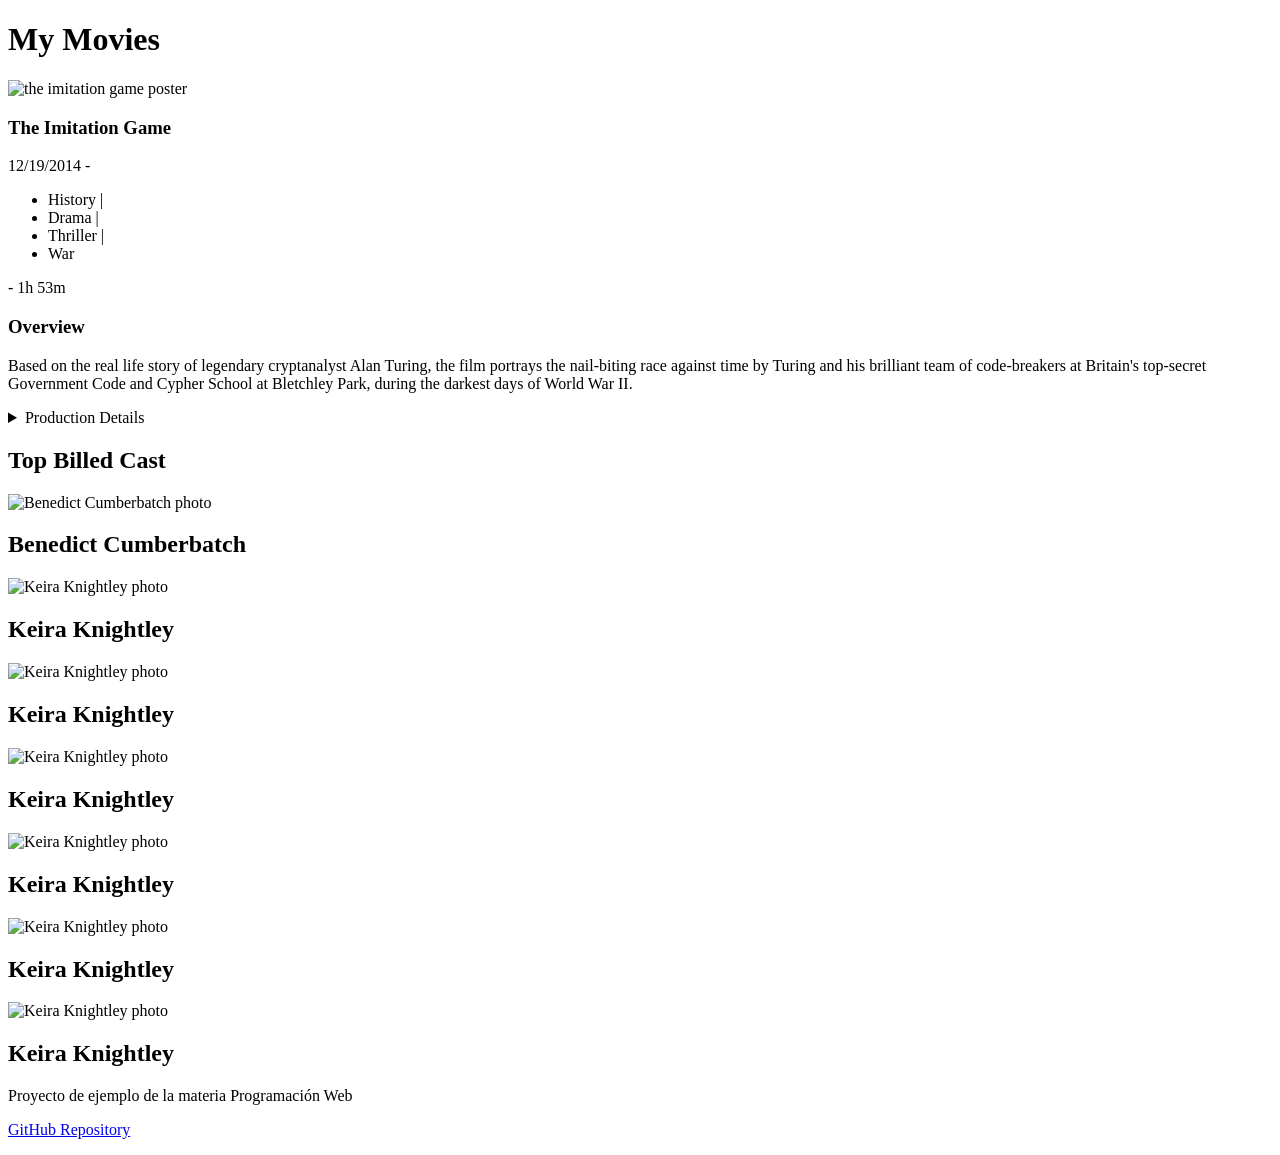
==== index.html @ 108c21a4 "Add files via upload" ====
<!DOCTYPE html>
<html lang="en">
    <head>
        <title>Página de Ejemplo</title>
        <meta charset="UTF-8">
        <meta name="viewport" content="width=device-width, initial-scale=1">
        <link href="css/tailwind-style.css" rel="stylesheet">
    </head>
    <body class="font-sans max-w-4xl mx-auto">
    <header class="h-12 w-full text-center mx-auto mt-5 border-b-2 border-sky-500">
        <h1 class="font-medium text-3xl">My Movies</h1>
    </header>
    
    <article>
      <section class= "fondo-imagen">
        <div class= "contenido">
        <div class="flex">
            <img class="poster" src="https://www.themoviedb.org/t/p/w600_and_h900_face/zSqJ1qFq8NXFfi7JeIYMlzyR0dx.jpg" alt="the imitation game poster">
            <header>
             
            <h1 class="movie-title"> The Imitation Game</h1>
            <div class="movie-info">
                <p>  12/19/2014 -</p> 
                <ul class="movie-genre"> 
                    <li> History | </li>
                    <li> Drama | </li>
                    <li> Thriller | </li>
                    <li> War </li>
                </ul>
                <p>- 1h 53m</p>  
            </div>         
            
            <h1>Overview</h1>
            <p>Based on the real life story of legendary cryptanalyst Alan
            Turing, the film portrays the nail-biting race against time by
            Turing and his brilliant team of code-breakers at Britain's
            top-secret Government Code and Cypher School at Bletchley Park,
            during the darkest days of World War II.</p>

            <details>
                <summary>Production Details</summary>
                <p> Budget: $14,000,000.00 </p>
                <p> Revenue: $233,555,708.00</p>
            </details>
            </header>
        </div>
       </div>
      </section>

        <h1>Top Billed Cast</h1>
        <div class="cast"> 
            <div class="cast-item"> 
                <img src="https://media.themoviedb.org/t/p/w300_and_h450_face/wz3MRiMmoz6b5X3oSzMRC9nLxY1.jpg" alt="Benedict Cumberbatch photo">
                <h1> Benedict Cumberbatch</h1>
            </div>
            <div class="cast-item"> 
                <img src="https://media.themoviedb.org/t/p/w300_and_h450_face/bRC1B2VwV0wK3ElciFAK6QZf2wD.jpg" alt="Keira Knightley photo">
                <h1> Keira Knightley</h1>
             
        </div>
           <div class="cast-item"> 
                <img src="https://media.themoviedb.org/t/p/w300_and_h450_face/bRC1B2VwV0wK3ElciFAK6QZf2wD.jpg" alt="Keira Knightley photo">
                <h1> Keira Knightley</h1>
             
        </div> <div class="cast-item"> 
                <img src="https://media.themoviedb.org/t/p/w300_and_h450_face/bRC1B2VwV0wK3ElciFAK6QZf2wD.jpg" alt="Keira Knightley photo">
                <h1> Keira Knightley</h1>
             
        </div> <div class="cast-item"> 
                <img src="https://media.themoviedb.org/t/p/w300_and_h450_face/bRC1B2VwV0wK3ElciFAK6QZf2wD.jpg" alt="Keira Knightley photo">
                <h1> Keira Knightley</h1>
             
        </div> <div class="cast-item"> 
                <img src="https://media.themoviedb.org/t/p/w300_and_h450_face/bRC1B2VwV0wK3ElciFAK6QZf2wD.jpg" alt="Keira Knightley photo">
                <h1> Keira Knightley</h1>
             
        </div> <div class="cast-item"> 
                <img src="https://media.themoviedb.org/t/p/w300_and_h450_face/bRC1B2VwV0wK3ElciFAK6QZf2wD.jpg" alt="Keira Knightley photo">
                <h1> Keira Knightley</h1>
             
        </div>
    </article>

    <footer>
        <p> Proyecto de ejemplo de la materia Programación Web</p>
        <p><a href="github.com\miusuario\elrepo"> GitHub Repository</a></p>
    </footer>

    </body>
</html>
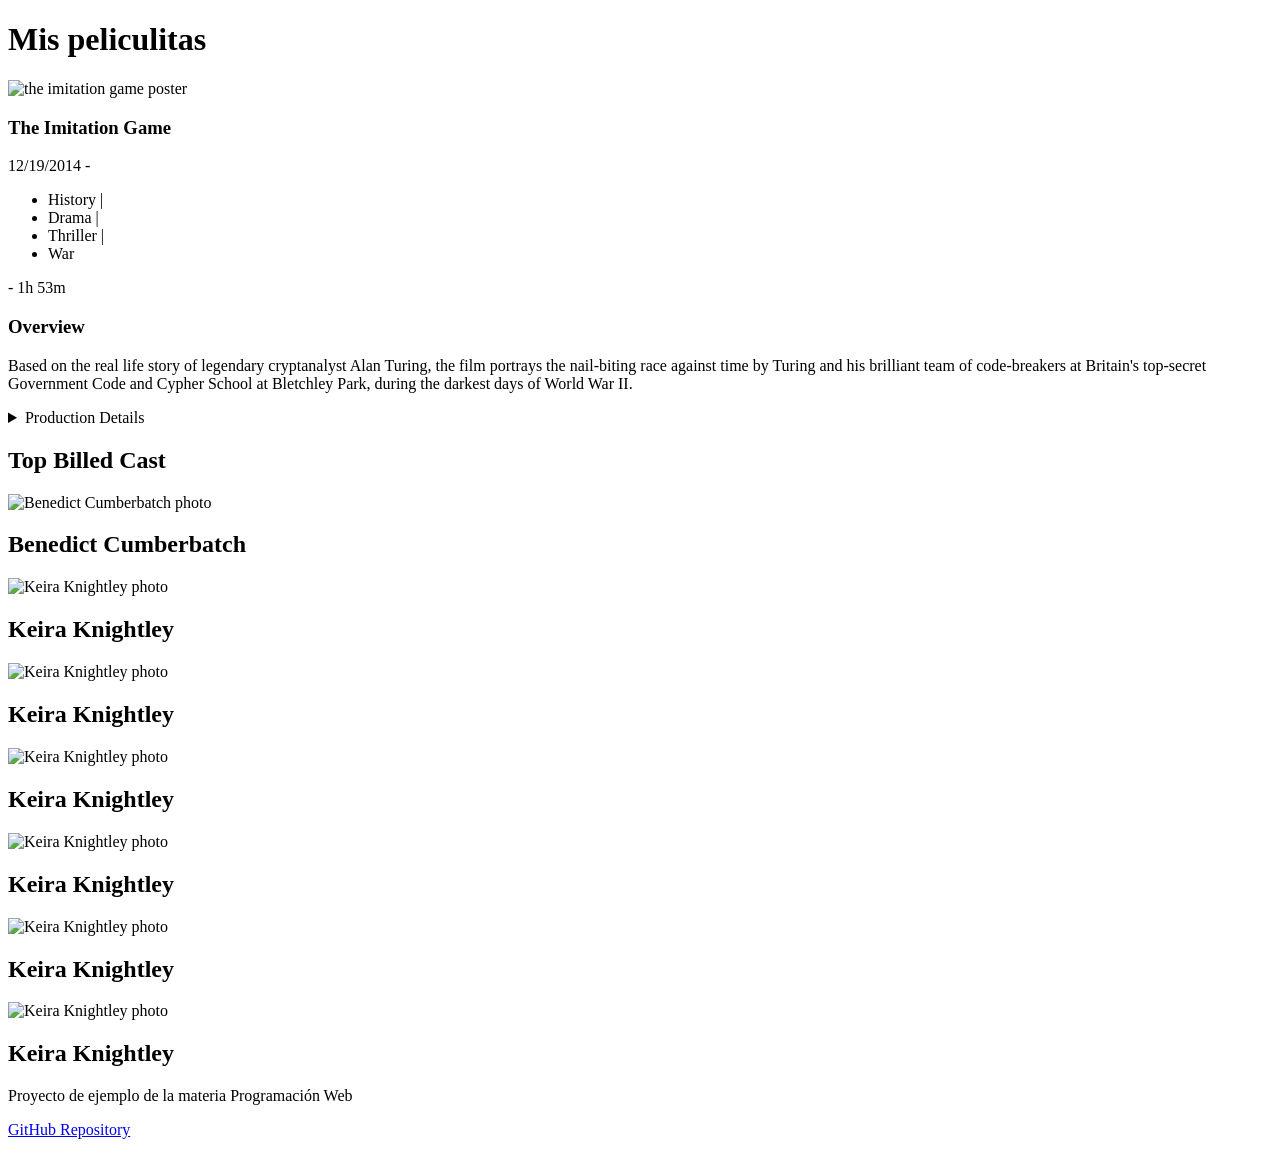
==== commit 4215f6ea: "Cambio de titulo" ====
--- a/index.html
+++ b/index.html
@@ -8,7 +8,7 @@
     </head>
     <body class="font-sans max-w-4xl mx-auto">
     <header class="h-12 w-full text-center mx-auto mt-5 border-b-2 border-sky-500">
-        <h1 class="font-medium text-3xl">My Movies</h1>
+        <h1 class="font-medium text-3xl">Mis peliculitas</h1>
     </header>
     
     <article>
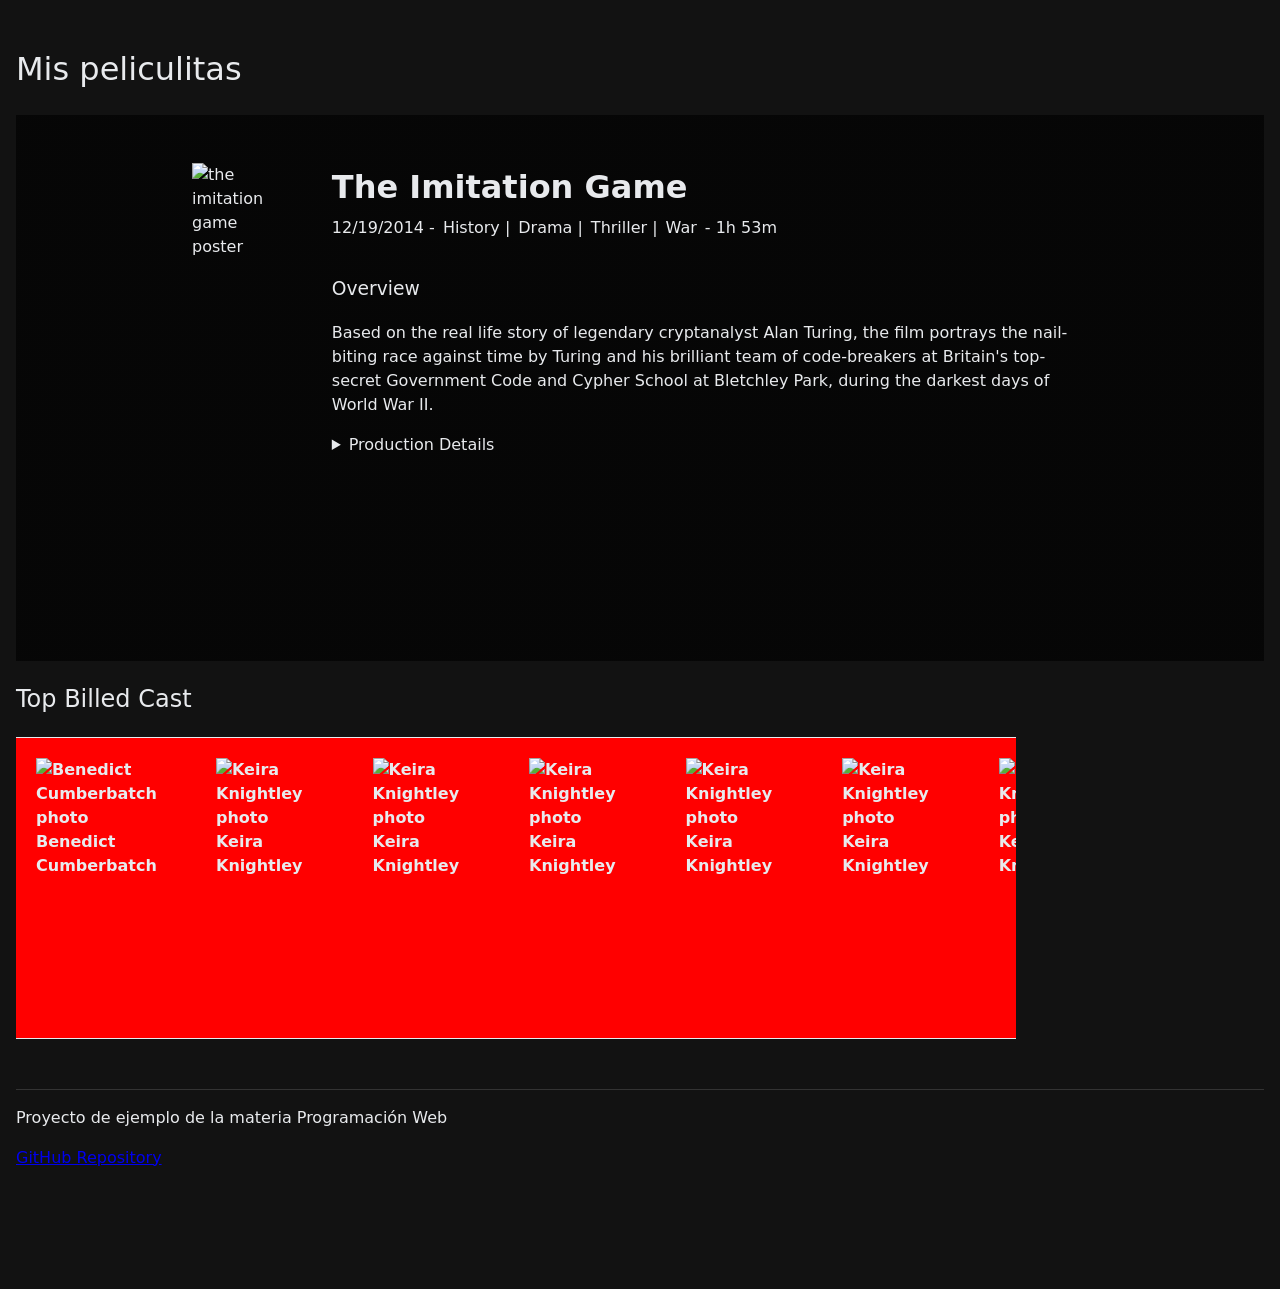
==== commit 4b56e7c4: "Update index.html carga de css" ====
--- a/index.html
+++ b/index.html
@@ -3,6 +3,7 @@
     <head>
         <title>Página de Ejemplo</title>
         <meta charset="UTF-8">
+        <link rel="stylesheet" href="style.css">
         <meta name="viewport" content="width=device-width, initial-scale=1">
         <link href="css/tailwind-style.css" rel="stylesheet">
     </head>
--- a/style.css
+++ b/style.css
@@ -0,0 +1,216 @@
+{
+    box-sizing: border-box; /* el width y height total incluye al padding y el border */
+}
+
+h1,
+h2 
+{
+    /* font-weight: bold; */
+     font-weight: 400; 
+    /* font-weight: 900; */
+}
+
+
+body {
+    background-color: #121212;
+    padding: 1rem 0.5rem;
+    font-size: 1rem;
+    line-height: 1.5;
+    min-height: 100vh;
+    color: #E8EAED;
+    font-family:  ui-sans-serif, system-ui, -apple-system,
+     BlinkMacSystemFont, "Segoe UI", Roboto, "Helvetica Neue", 
+     Arial, "Noto Sans", sans-serif, "Apple Color Emoji", 
+     "Segoe UI Emoji", "Segoe UI Symbol", "Noto Color Emoji";
+}
+
+.page-header {
+    text-align: center;
+    border-bottom: 1px solid #333;
+    margin-bottom: 2rem;
+}
+.page-header > h1 {
+    margin-bottom: 0;
+    margin-top: 0;
+}
+.movie-title {
+    font-size: 2rem;
+    font-weight: bolder; 
+    margin-bottom: 0;
+    margin-top: 0;
+}
+
+.movie-info {
+    display: flex;
+}
+
+.movie-info  p  {
+    margin-top: 5px;
+}
+.movie-genre {
+    margin-top: 5px;
+    display: flex; /* Se recorren los elementos como si fueran texto */ 
+    padding-left: 0.5rem;
+}
+
+.movie-genre  li {
+    list-style-type: none; /* Sin bullets */
+    margin-right: 0.5rem; 
+}
+
+.top-movie 
+{
+    display: flex; /* Se recorren los elementos como si fueran texto */ 
+}
+
+.poster
+{
+    width: 200px;
+    height: 300px;
+    margin-right: 40px;
+}
+
+
+
+.cast-item 
+{
+    margin: 5px;
+    width: 100px ;
+    height: 150px;
+    font-weight: bold;
+}
+
+
+.cast-item > h1
+{
+    margin-top: 0;
+    font-size: medium;
+    font-weight: bold;
+}
+
+footer
+{
+    border-top: 1px solid #333;
+    height: 175px;
+}{
+    box-sizing: border-box; /* el width y height total incluye al padding y el border */
+}
+
+h1,
+h2 
+{
+    /* font-weight: bold; */
+     font-weight: 400; 
+    /* font-weight: 900; */
+}
+
+
+.page-header {
+    text-align: center;
+    border-bottom: 1px solid #333;
+    margin-bottom: 2rem;
+}
+.page-header > h1 {
+    margin-bottom: 0;
+    margin-top: 0;
+}
+.movie-title {
+    font-size: 2rem;
+    font-weight: bolder; 
+    margin-bottom: 0;
+    margin-top: 0;
+}
+
+.movie-info {
+    display: flex;
+}
+
+.movie-info  p  {
+    margin-top: 5px;
+}
+.movie-genre {
+    margin-top: 5px;
+    display: flex; /* Se recorren los elementos como si fueran texto */ 
+    padding-left: 0.5rem;
+}
+
+.movie-genre  li {
+    list-style-type: none; /* Sin bullets */
+    margin-right: 0.5rem; 
+}
+
+.top-movie 
+{
+    display: flex; /* Se recorren los elementos como si fueran texto */ 
+}
+
+.poster
+{
+    width: 300px;
+    height: 450px;
+    margin-right: 40px;
+}
+
+
+.cast 
+{
+  background-color: red;
+  
+  display: flex; /* Se recorren los elementos como si fueran texto */ 
+  overflow-x: auto;
+  overflow-y: hidden;
+  width: 1000px;
+  height: 300px;
+  margin-bottom: 50px;
+  border-top: 1px solid;
+  border-bottom: 1px solid;
+}
+
+.cast-item 
+{
+    margin: 20px;
+    width: 140px ;
+    height: 275px;
+    font-weight: bold;
+}
+
+
+.cast-item > h1
+{
+    margin-top: 0;
+    font-size: medium;
+    font-weight: bold;
+}
+.cast-item img {
+    width: 150px ;
+    height: 200px;
+    margin-right: 30px;
+}
+
+footer
+{
+    border-top: 1px solid #333;
+
+
+    height: 175px;
+}
+
+
+.fondo-imagen{
+  background-image:  linear-gradient(rgba(0,0,0,0.65), rgba(0,0,0,0.65)), url("https://media.themoviedb.org/t/p/w1920_and_h800_multi_faces/gLQoJ9P79g501oEEtrN8zMlCPpx.jpg");
+  background-size: cover;
+  background-position: center;
+  background-repeat: no-repeat;
+  width: 100%;
+  padding: 3rem 0;
+  
+}
+
+.flex {
+  display: flex;
+}
+.contenido {
+  max-width: 56rem;
+  margin: 0 auto;
+  padding: 0 1rem;
+}
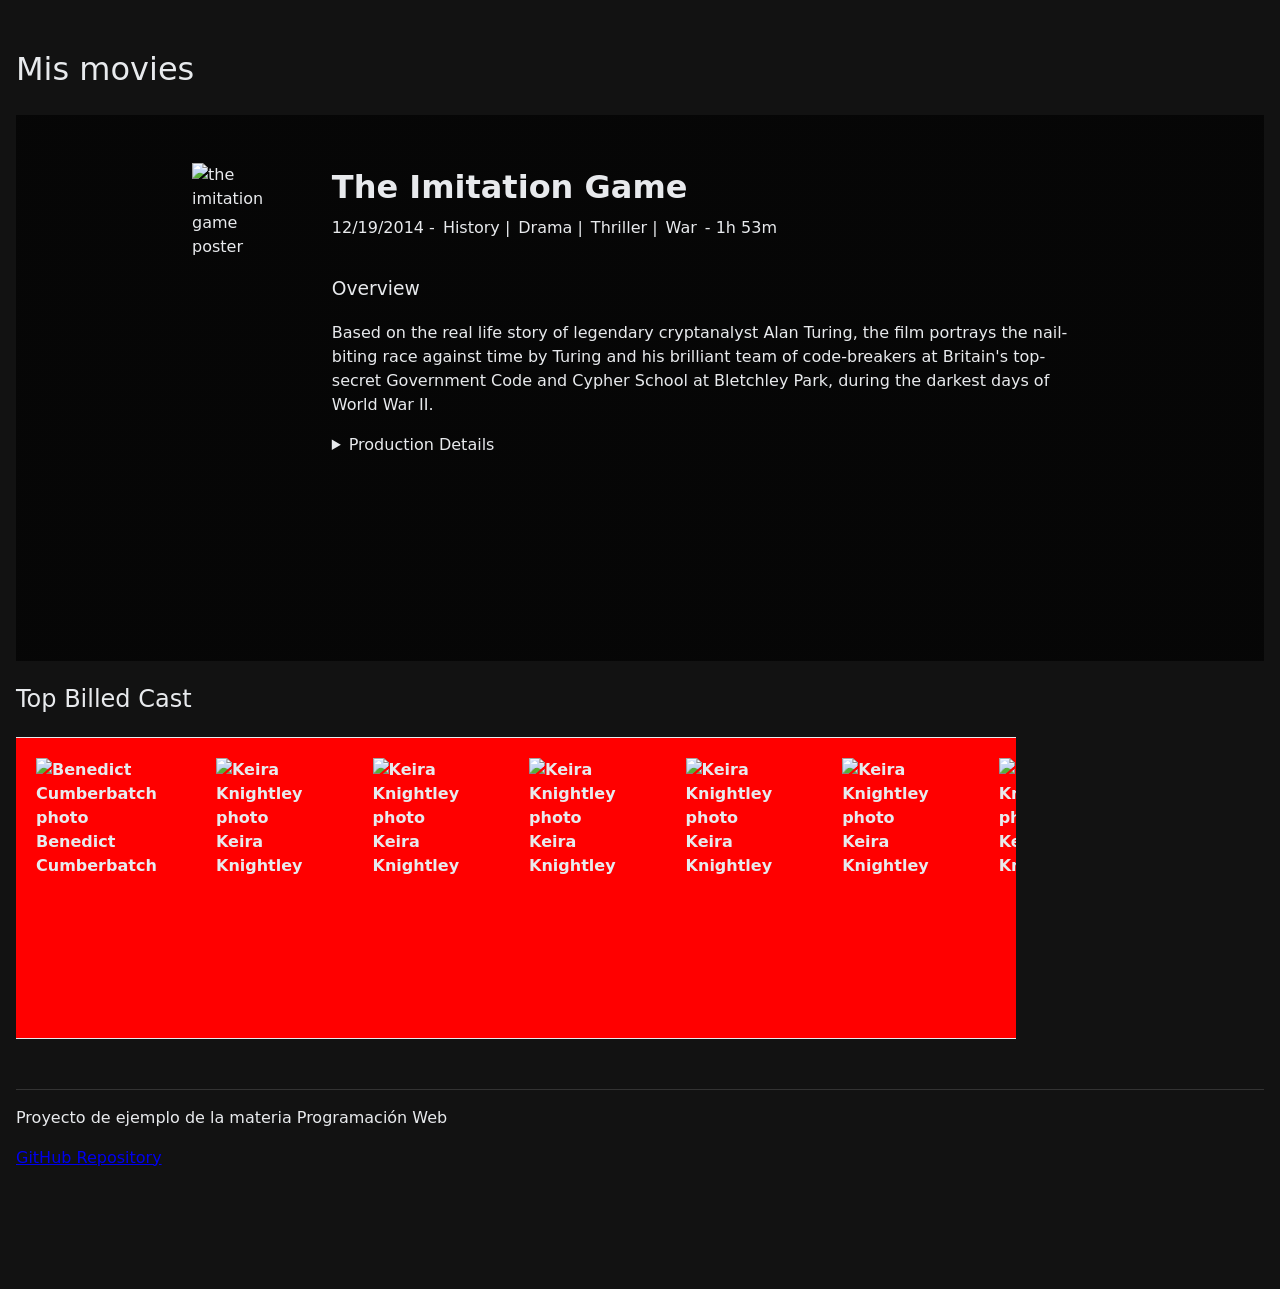
==== commit 327c7e8e: "CSS y Cambio de nombre" ====
--- a/index.html
+++ b/index.html
@@ -3,13 +3,13 @@
     <head>
         <title>Página de Ejemplo</title>
         <meta charset="UTF-8">
-        <link rel="stylesheet" href="style.css">
+	 <link rel="stylesheet" href="style.css">
         <meta name="viewport" content="width=device-width, initial-scale=1">
         <link href="css/tailwind-style.css" rel="stylesheet">
     </head>
     <body class="font-sans max-w-4xl mx-auto">
     <header class="h-12 w-full text-center mx-auto mt-5 border-b-2 border-sky-500">
-        <h1 class="font-medium text-3xl">Mis peliculitas</h1>
+        <h1 class="font-medium text-3xl">Mis movies</h1>
     </header>
     
     <article>
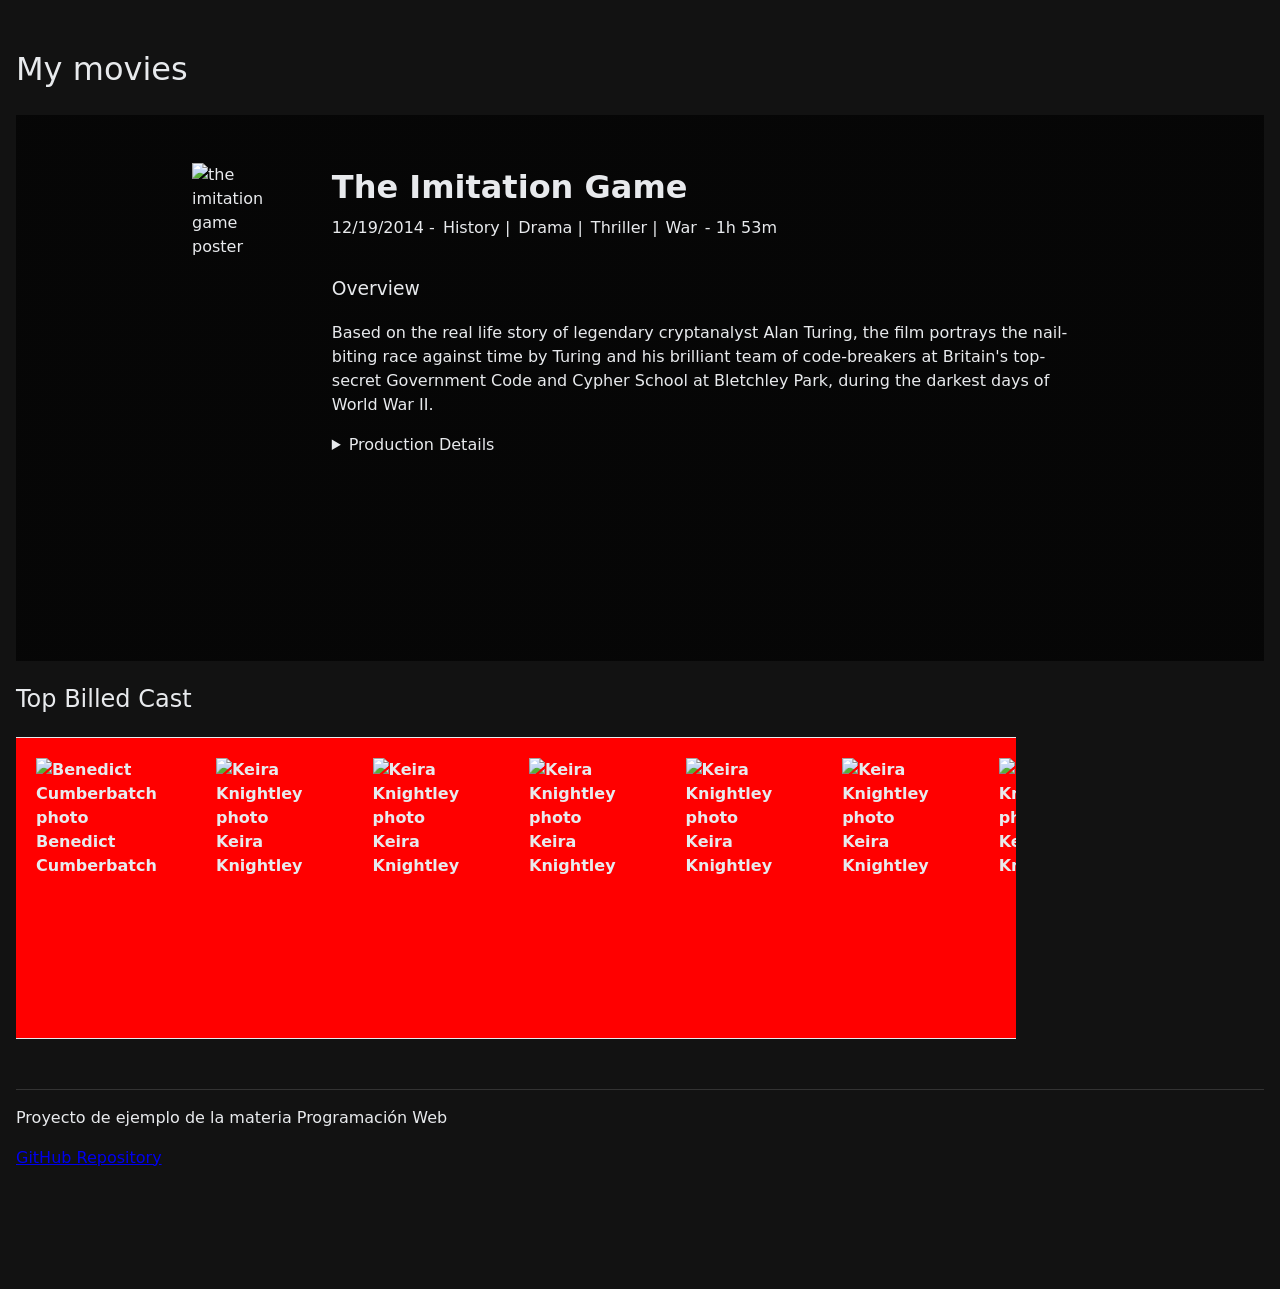
==== commit 666e06f6: "cambios" ====
--- a/index.html
+++ b/index.html
@@ -9,7 +9,7 @@
     </head>
     <body class="font-sans max-w-4xl mx-auto">
     <header class="h-12 w-full text-center mx-auto mt-5 border-b-2 border-sky-500">
-        <h1 class="font-medium text-3xl">Mis movies</h1>
+        <h1 class="font-medium text-3xl">My  movies</h1>
     </header>
     
     <article>
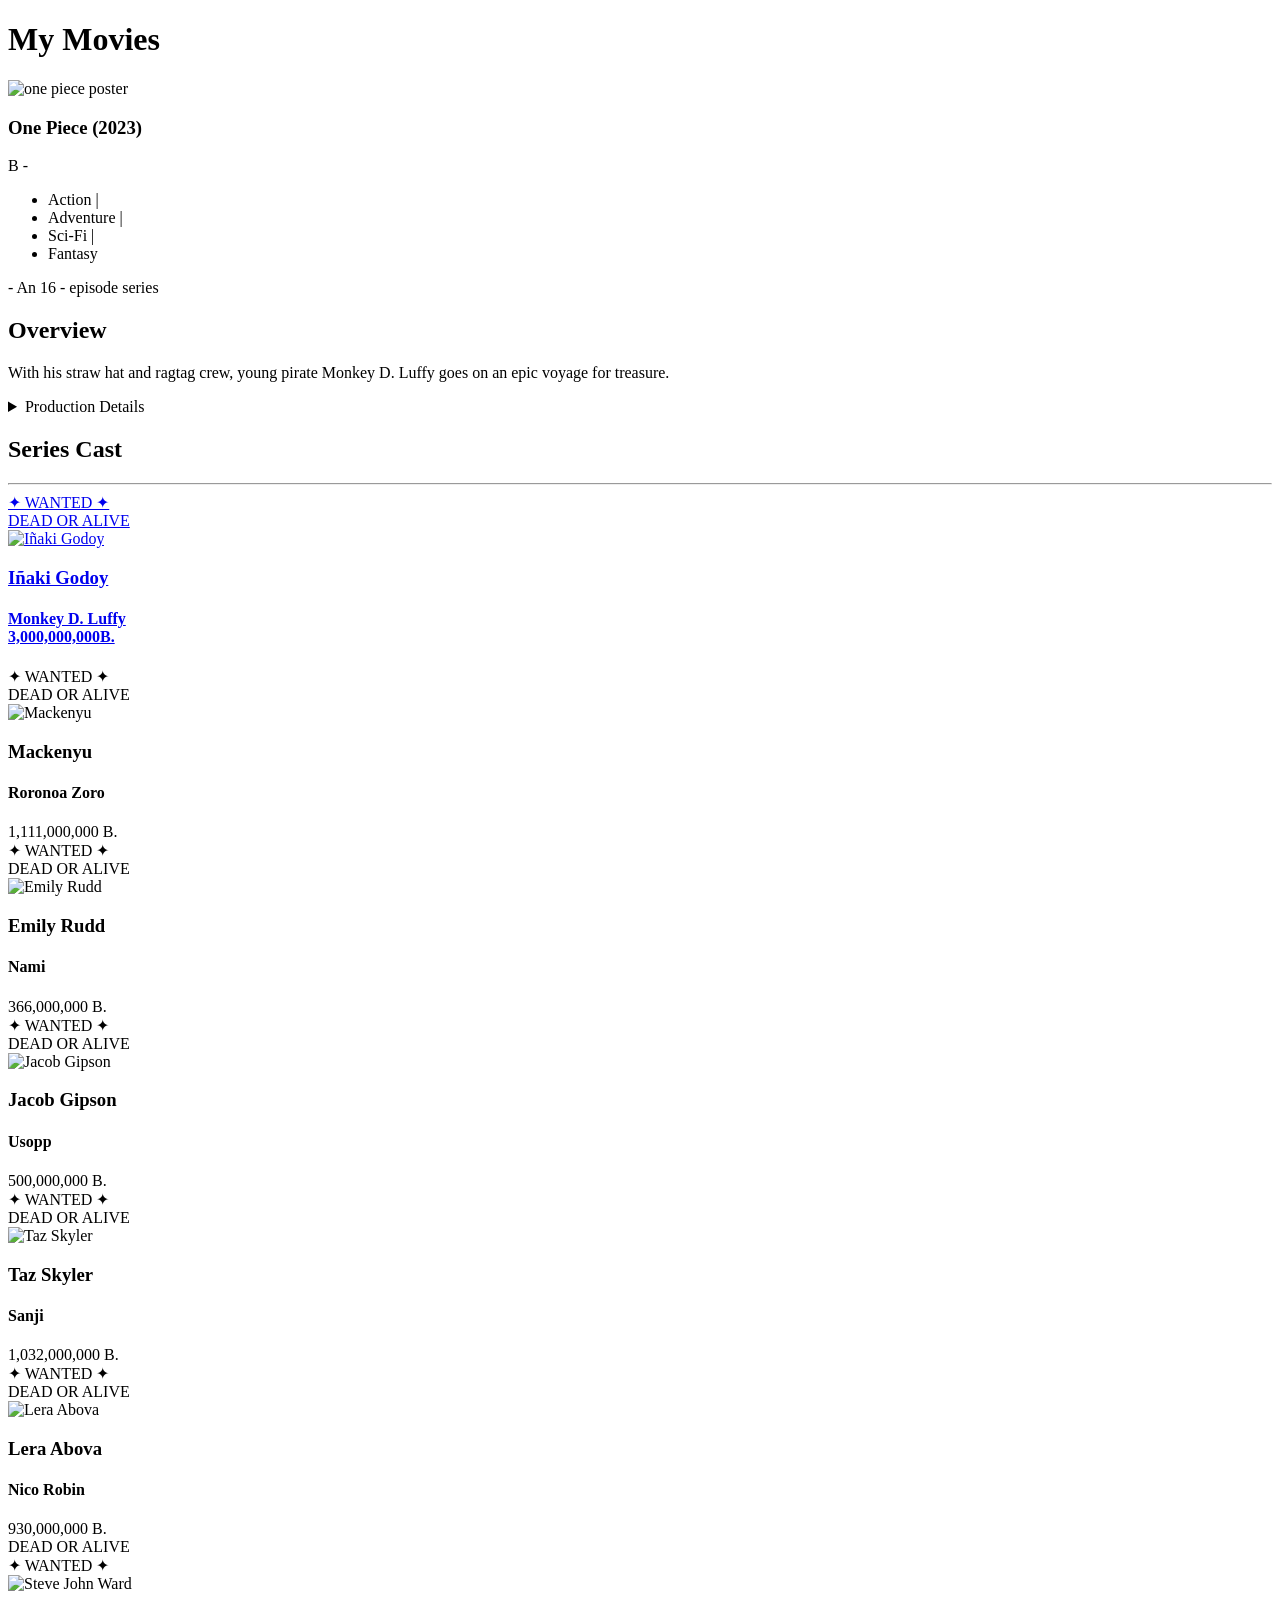
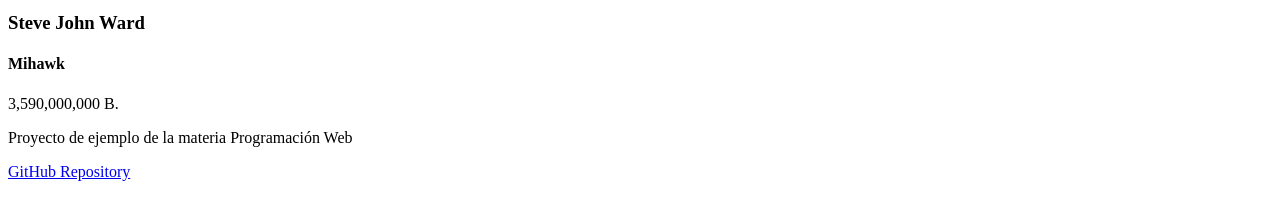
==== commit bfd6ce4a: "html de peliculas Update index.html" ====
--- a/index.html
+++ b/index.html
@@ -3,88 +3,139 @@
     <head>
         <title>Página de Ejemplo</title>
         <meta charset="UTF-8">
-	 <link rel="stylesheet" href="style.css">
         <meta name="viewport" content="width=device-width, initial-scale=1">
-        <link href="css/tailwind-style.css" rel="stylesheet">
+       <link href="https://fonts.googleapis.com/css2?family=Rye&family=Crimson+Text:ital,wght@0,400;0,600;1,400&display=swap" rel="stylesheet">
     </head>
-    <body class="font-sans max-w-4xl mx-auto">
-    <header class="h-12 w-full text-center mx-auto mt-5 border-b-2 border-sky-500">
-        <h1 class="font-medium text-3xl">My  movies</h1>
+    <body>
+    <header class="page-header">
+        <h1>My Movies</h1>
     </header>
     
     <article>
       <section class= "fondo-imagen">
         <div class= "contenido">
         <div class="flex">
-            <img class="poster" src="https://www.themoviedb.org/t/p/w600_and_h900_face/zSqJ1qFq8NXFfi7JeIYMlzyR0dx.jpg" alt="the imitation game poster">
+            <img class="poster" src="https://www.themoviedb.org/t/p/w600_and_h900_face/blWCPEqDGLBuLB9u89CxP9ORQP4.jpg" alt="one piece poster">
             <header>
              
-            <h1 class="movie-title"> The Imitation Game</h1>
+            <h1 class="movie-title"> One Piece (2023)</h1>
             <div class="movie-info">
-                <p>  12/19/2014 -</p> 
+                <p>  B -</p> 
                 <ul class="movie-genre"> 
-                    <li> History | </li>
-                    <li> Drama | </li>
-                    <li> Thriller | </li>
-                    <li> War </li>
+                    <li> Action | </li>
+                    <li> Adventure | </li>
+                    <li> Sci-Fi | </li>
+                    <li> Fantasy </li>
                 </ul>
-                <p>- 1h 53m</p>  
+                <p>- An 16 - episode series</p>  
             </div>         
             
-            <h1>Overview</h1>
-            <p>Based on the real life story of legendary cryptanalyst Alan
-            Turing, the film portrays the nail-biting race against time by
-            Turing and his brilliant team of code-breakers at Britain's
-            top-secret Government Code and Cypher School at Bletchley Park,
-            during the darkest days of World War II.</p>
+            <h2 class: "section-subtitle">Overview</h2>
+            <p class: "movie-overview">With his straw hat and ragtag crew, young pirate Monkey D. Luffy goes on an epic voyage for treasure.</p>
 
             <details>
                 <summary>Production Details</summary>
-                <p> Budget: $14,000,000.00 </p>
-                <p> Revenue: $233,555,708.00</p>
+                <p> Budget: $18 million episode </p>
+                <p> Revenue: $320 million /p>
             </details>
             </header>
         </div>
        </div>
       </section>
 
-        <h1>Top Billed Cast</h1>
-        <div class="cast"> 
-            <div class="cast-item"> 
-                <img src="https://media.themoviedb.org/t/p/w300_and_h450_face/wz3MRiMmoz6b5X3oSzMRC9nLxY1.jpg" alt="Benedict Cumberbatch photo">
-                <h1> Benedict Cumberbatch</h1>
+         <div class="cast-section">
+            <h2 class="cast-title">Series Cast</h2>
+            <hr class="cast-divider">
+
+            <div class="cast">
+
+                <!-- Tarjeta 1 -->
+              <a href="luffy.html">
+                <div class="cast-item">
+                    <div class="wanted-label">✦ WANTED ✦</div>
+                    <div class="wanted-title">DEAD OR ALIVE</div>
+                    <img src="https://media.themoviedb.org/t/p/w300_and_h450_face/93Z6KuFpqoDD1xN5kuswYQzbWe6.jpg"
+                         alt="Iñaki Godoy">
+                    <h3>Iñaki Godoy</h3>
+                    <h4> Monkey D. Luffy
+                    <div class="reward">3,000,000,000B.</div>
+                </div>
+                  </a>
+
+                <!-- Tarjeta 2 -->
+                <div class="cast-item">
+                    <div class="wanted-label">✦ WANTED ✦</div>
+                    <div class="wanted-title">DEAD OR ALIVE</div>
+                    <img src="https://media.themoviedb.org/t/p/w300_and_h450_face/xfMmGq9ochn6lw8RHTVUewM0Kzf.jpg"
+                         alt="Mackenyu">
+                    <h3>Mackenyu</h3>
+                    <h4>Roronoa Zoro</h4>
+                    <div class="reward">1,111,000,000 B.</div>
+                </div>
+
+                <!-- Tarjeta 3 -->
+                <div class="cast-item">
+                    <div class="wanted-label">✦ WANTED ✦</div>
+                    <div class="wanted-title">DEAD OR ALIVE</div>
+                    <img src="https://media.themoviedb.org/t/p/w300_and_h450_face/y23GTdDPcryBVtSWjY9q2O9nzwV.jpg"
+                         alt="Emily Rudd">
+                    <h3>Emily Rudd</h3>
+                    <h4>Nami</h4>
+                    <div class="reward">366,000,000 B.</div>
+                </div>
+
+                <!-- Tarjeta 4 -->
+                <div class="cast-item">
+                    <div class="wanted-label">✦ WANTED ✦</div>
+                    <div class="wanted-title">DEAD OR ALIVE</div>
+                    <img src="https://media.themoviedb.org/t/p/w300_and_h450_face/c6uP24uFslQ3hnEgqPkojAbYuZn.jpg"
+                         alt="Jacob Gipson">
+                    <h3>Jacob Gipson</h3>
+                    <h4>Usopp</h4>
+                    <div class="reward">500,000,000 B.</div>
+                </div>
+
+                <!-- Tarjeta 5 -->
+                <div class="cast-item">
+                    <div class="wanted-label">✦ WANTED  ✦</div>
+                    <div class="wanted-title">DEAD OR ALIVE</div>
+                    <img src="https://media.themoviedb.org/t/p/w300_and_h450_face/3EXMkfzB8EXn3ZJPJvK6OfPWLfz.jpg"
+                         alt="Taz Skyler">
+                    <h3>Taz Skyler</h3>
+                    <h4>Sanji</h4>
+                    <div class="reward">1,032,000,000 B.</div>
+                </div>
+
+                <!-- Tarjeta 6 -->
+                <div class="cast-item">
+                    <div class="wanted-label">✦ WANTED  ✦</div>
+                    <div class="wanted-title">DEAD OR ALIVE</div>
+                    <img src="https://media.themoviedb.org/t/p/w300_and_h450_face/tZHb1fZkIuMR7T4cWM62MncEzpC.jpg"
+                         alt="Lera Abova">
+                    <h3>Lera Abova</h3>
+                    <h4>Nico Robin</h4>
+                    <div class="reward">930,000,000 B.</div>
+                </div>
+
+                <!-- Tarjeta 7 -->
+                <div class="cast-item">
+                    <div class="wanted-title">DEAD OR ALIVE</div>
+                    <div class="wanted-label">✦ WANTED ✦</div>
+                    <img src="https://media.themoviedb.org/t/p/w300_and_h450_face/cclus0QG5JAE09cS5OxetC7Mios.jpg"
+                         alt="Steve John Ward">
+                    <h3>Steve John Ward</h3>
+                    <h4>Mihawk</h4>
+                    <div class="reward">3,590,000,000 B.</div>
+                </div>
+
             </div>
-            <div class="cast-item"> 
-                <img src="https://media.themoviedb.org/t/p/w300_and_h450_face/bRC1B2VwV0wK3ElciFAK6QZf2wD.jpg" alt="Keira Knightley photo">
-                <h1> Keira Knightley</h1>
-             
         </div>
-           <div class="cast-item"> 
-                <img src="https://media.themoviedb.org/t/p/w300_and_h450_face/bRC1B2VwV0wK3ElciFAK6QZf2wD.jpg" alt="Keira Knightley photo">
-                <h1> Keira Knightley</h1>
-             
-        </div> <div class="cast-item"> 
-                <img src="https://media.themoviedb.org/t/p/w300_and_h450_face/bRC1B2VwV0wK3ElciFAK6QZf2wD.jpg" alt="Keira Knightley photo">
-                <h1> Keira Knightley</h1>
-             
-        </div> <div class="cast-item"> 
-                <img src="https://media.themoviedb.org/t/p/w300_and_h450_face/bRC1B2VwV0wK3ElciFAK6QZf2wD.jpg" alt="Keira Knightley photo">
-                <h1> Keira Knightley</h1>
-             
-        </div> <div class="cast-item"> 
-                <img src="https://media.themoviedb.org/t/p/w300_and_h450_face/bRC1B2VwV0wK3ElciFAK6QZf2wD.jpg" alt="Keira Knightley photo">
-                <h1> Keira Knightley</h1>
-             
-        </div> <div class="cast-item"> 
-                <img src="https://media.themoviedb.org/t/p/w300_and_h450_face/bRC1B2VwV0wK3ElciFAK6QZf2wD.jpg" alt="Keira Knightley photo">
-                <h1> Keira Knightley</h1>
-             
-        </div>
+
     </article>
 
     <footer>
         <p> Proyecto de ejemplo de la materia Programación Web</p>
-        <p><a href="github.com\miusuario\elrepo"> GitHub Repository</a></p>
+        <p><a href="https://github.com/VictorMML90/peliculitas"> GitHub Repository</a></p>
     </footer>
 
     </body>
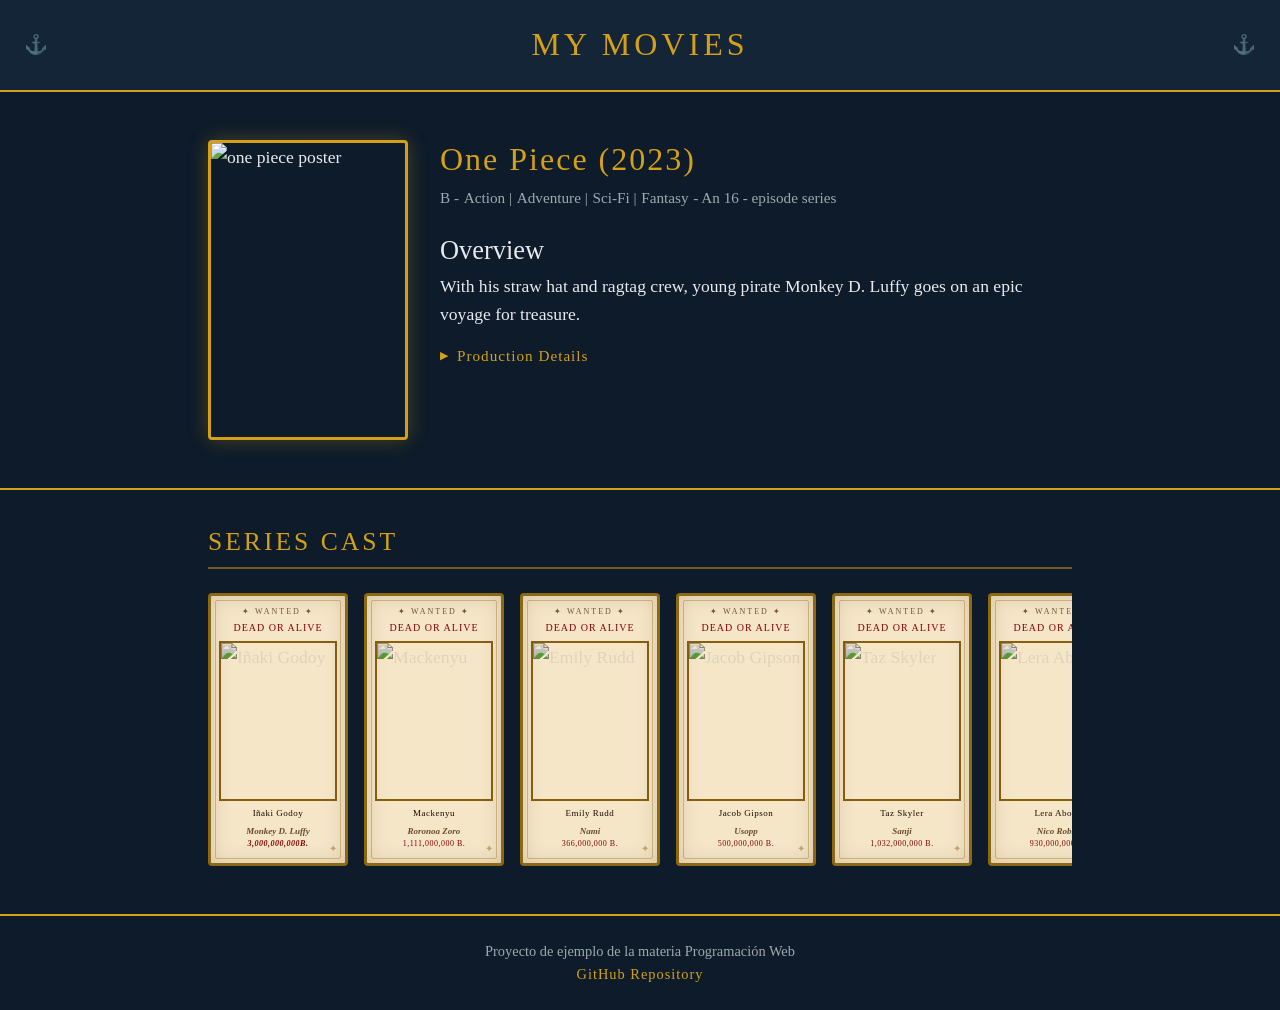
==== commit 4f3902b0: "conecte con css Update index.html" ====
--- a/index.html
+++ b/index.html
@@ -5,6 +5,7 @@
         <meta charset="UTF-8">
         <meta name="viewport" content="width=device-width, initial-scale=1">
        <link href="https://fonts.googleapis.com/css2?family=Rye&family=Crimson+Text:ital,wght@0,400;0,600;1,400&display=swap" rel="stylesheet">
+        <link rel="stylesheet" href="style.css">
     </head>
     <body>
     <header class="page-header">
--- a/style.css
+++ b/style.css
@@ -0,0 +1,502 @@
+
+        /* =============================================
+           VARIABLES 
+        ============================================= */
+        :root {
+            --oro: #D4A017;
+            --oro-claro: #F0C040;
+            --rojo-pirata: #8B0000;
+            --rojo-acento: #C0392B;
+            --marino: #0D1B2A;
+            --marino-claro: #152538;
+            --pergamino: #F5E6C8;
+            --pergamino-oscuro: #C4A882;
+            --pergamino-borde: #8B6914;
+            --texto-claro: #E8EAED;
+            --texto-muted: #A0A8B0;
+        }
+
+        * {
+            box-sizing: border-box;
+            margin: 0;
+            padding: 0;
+        }
+
+        /* =============================================
+           BODY Y TIPOGRAFÍA 
+        ============================================= */
+        body {
+            background-color: var(--marino);
+            color: var(--texto-claro);
+            font-family: 'Crimson Text', Georgia, serif;
+            font-size: 1.1rem;
+            line-height: 1.6;
+            min-height: 100vh;
+        }
+
+        h1, h2, h3 {
+            font-family: 'Rye', serif;
+            font-weight: 400;
+        }
+
+        /* =============================================
+           HEADER PRINCIPAL
+        ============================================= */
+        .page-header {
+            text-align: center;
+            padding: 1.2rem 1rem;
+            border-bottom: 2px solid var(--oro);
+            background-color: var(--marino-claro);
+            position: relative;
+        }
+
+        .page-header h1 {
+            font-size: 2rem;
+            color: var(--oro);
+            letter-spacing: 4px;
+            text-transform: uppercase;
+        }
+
+        .page-header::before,
+        .page-header::after {
+            content: '⚓';
+            position: absolute;
+            top: 50%;
+            transform: translateY(-50%);
+            font-size: 1.2rem;
+            opacity: 0.5;
+            color: var(--oro);
+        }
+
+        .page-header::before { left: 1.5rem; }
+        .page-header::after  { right: 1.5rem; }
+
+        /* =============================================
+           SECCIÓN HERO (fondo imagen)
+        ============================================= */
+        .fondo-imagen {
+            background-image:
+                linear-gradient(rgba(13,27,42,0.7), rgba(13,27,42,0.85)),
+                url("https://media.themoviedb.org/t/p/w1920_and_h800_multi_faces/qD211Hb5XwFxrszzBBe5EUYJerh.jpg");
+            background-size: cover;
+            background-position: center;
+            background-repeat: no-repeat;
+            width: 100%;
+            padding: 3rem 1rem;
+            border-bottom: 2px solid var(--oro);
+        }
+
+        .contenido {
+            max-width: 56rem;
+            margin: 0 auto;
+            padding: 0 1rem;
+        }
+
+        /* Flex para poster + info */
+        .flex {
+            display: flex;
+            gap: 2rem;
+            align-items: flex-start;
+        }
+
+        /* =============================================
+           POSTER
+        ============================================= */
+        .poster {
+            width: 200px;
+            height: 300px;
+            flex-shrink: 0;
+            border: 3px solid var(--oro);
+            border-radius: 4px;
+            object-fit: cover;
+            box-shadow: 0 0 20px rgba(212, 160, 23, 0.3);
+        }
+
+        /* =============================================
+           INFO DE LA PELÍCULA
+        ============================================= */
+        .movie-title {
+            font-size: 2rem;
+            color: var(--oro);
+            letter-spacing: 2px;
+            margin-bottom: 0.5rem;
+            line-height: 1.2;
+        }
+
+        .movie-info {
+            display: flex;
+            flex-wrap: wrap;
+            align-items: center;
+            gap: 0.3rem;
+            margin-bottom: 1.2rem;
+            font-size: 0.95rem;
+            color: var(--texto-muted);
+        }
+
+        .movie-info p {
+            margin: 0;
+        }
+
+        .movie-genre {
+            display: flex;
+            flex-wrap: wrap;
+            padding-left: 0;
+            gap: 0.3rem;
+            list-style-type: none;
+        }
+
+        .movie-genre li {
+            color: var(--texto-muted);
+        }
+
+        /* Subtítulos de sección dentro del hero */
+        .section-subtitle {
+            font-family: 'Rye', serif;
+            font-size: 1.3rem;
+            color: var(--oro);
+            margin-bottom: 0.5rem;
+            border-bottom: 1px solid rgba(212,160,23,0.3);
+            padding-bottom: 0.3rem;
+        }
+
+        .movie-overview {
+            margin-bottom: 1.2rem;
+            font-size: 1.05rem;
+            color: var(--texto-claro);
+        }
+
+        /* Details / summary estilizado */
+        details {
+            margin-top: 1rem;
+        }
+
+        summary {
+            cursor: pointer;
+            color: var(--oro);
+            font-family: 'Rye', serif;
+            font-size: 0.95rem;
+            letter-spacing: 1px;
+            list-style: none;
+            display: flex;
+            align-items: center;
+            gap: 0.5rem;
+        }
+
+        summary::before {
+            content: '▶';
+            font-size: 0.7rem;
+            transition: transform 0.2s;
+        }
+
+        details[open] summary::before {
+            transform: rotate(90deg);
+        }
+
+        details p {
+            margin-top: 0.5rem;
+            padding-left: 1.2rem;
+            color: var(--texto-muted);
+            font-size: 0.95rem;
+        }
+
+        /* =============================================
+           SECCIÓN CAST — TÍTULO
+        ============================================= */
+        .cast-section {
+            max-width: 56rem;
+            margin: 0 auto;
+            padding: 0 1rem;
+        }
+
+        .cast-title {
+            font-family: 'Rye', serif;
+            font-size: 1.6rem;
+            color: var(--oro);
+            letter-spacing: 3px;
+            text-transform: uppercase;
+            margin: 2rem 0 0.3rem;
+        }
+
+        .cast-divider {
+            border: none;
+            border-top: 2px solid var(--oro);
+            opacity: 0.5;
+            margin-bottom: 1.5rem;
+        }
+
+        /* =============================================
+           CAST — SCROLL HORIZONTAL
+        ============================================= */
+        .cast {
+            display: flex;
+            overflow-x: auto;
+            overflow-y: hidden;
+            gap: 16px;
+            padding-bottom: 1rem;
+            margin-bottom: 2rem;
+
+            /* Ocultar scrollbar en distintos navegadores */
+            scrollbar-width: thin;
+            scrollbar-color: var(--oro) var(--marino-claro);
+        }
+
+        .cast::-webkit-scrollbar {
+            height: 6px;
+        }
+        .cast::-webkit-scrollbar-track {
+            background: var(--marino-claro);
+            border-radius: 3px;
+        }
+        .cast::-webkit-scrollbar-thumb {
+            background: var(--oro);
+            border-radius: 3px;
+        }
+
+        /* =============================================
+           CARTEL "SE BUSCA" — cada tarjeta del cast
+        ============================================= */
+        .cast-item {
+            flex-shrink: 0;
+            width: 140px;
+            background: var(--pergamino);
+            border: 3px solid var(--pergamino-borde);
+            border-radius: 4px;
+            padding: 10px 8px 12px;
+            position: relative;
+            cursor: pointer;
+            transition: transform 0.2s, box-shadow 0.2s;
+
+            /* Sombra interior para dar sensación de papel envejecido */
+            box-shadow: inset 0 0 20px rgba(100,60,0,0.2);
+        }
+
+        .cast-item:hover {
+            transform: translateY(-4px) rotate(1deg);
+            box-shadow: 0 8px 20px rgba(0,0,0,0.5), inset 0 0 20px rgba(100,60,0,0.2);
+        }
+
+        /* Marco interior decorativo */
+        .cast-item::before {
+            content: '';
+            position: absolute;
+            inset: 4px;
+            border: 1px solid var(--pergamino-borde);
+            border-radius: 2px;
+            opacity: 0.35;
+            pointer-events: none;
+        }
+
+        /* Estrellas en las esquinas */
+        .cast-item::after {
+            content: '✦';
+            position: absolute;
+            bottom: 6px;
+            right: 8px;
+            font-size: 10px;
+            color: var(--pergamino-borde);
+            opacity: 0.5;
+        }
+
+        .wanted-label {
+            font-family: 'Rye', serif;
+            font-size: 8px;
+            color: #3D1A00;
+            text-align: center;
+            letter-spacing: 2px;
+            margin-bottom: 3px;
+            opacity: 0.7;
+        }
+
+        .wanted-title {
+            font-family: 'Rye', serif;
+            font-size: 10px;
+            color: var(--rojo-pirata);
+            text-align: center;
+            letter-spacing: 1px;
+            margin-bottom: 7px;
+            line-height: 1.2;
+        }
+
+        /* La foto del actor */
+        .cast-item img {
+            width: 100%;
+            height: 160px;
+            object-fit: cover;
+            object-position: top;
+            display: block;
+            border: 2px solid var(--pergamino-borde);
+            margin-bottom: 7px;
+
+            /* Truco para eliminar el fondo blanco: */
+            mix-blend-mode: multiply;
+        }
+
+        /* Nombre del personaje/actor */
+        .cast-item h3 {
+            font-family: 'Rye', serif;
+            font-size: 9px;
+            color: #1A0800;
+            text-align: center;
+            letter-spacing: 0.5px;
+            line-height: 1.3;
+            margin-bottom: 4px;
+        }
+        .cast-item h4 {
+        font-family: 'Crimson Text', serif;
+        font-size: 9px;
+        color: #6B4A2A;
+        text-align: center;
+        font-style: italic;
+        margin-top: 2px;
+        }
+        /* Quitar efecto de link en actor*/
+          .cast-item a,
+           a:has(.cast-item) {
+           text-decoration: none;
+           color: inherit;
+           display: block;
+        }
+
+        /* Monto de recompensa */
+        .reward {
+            font-family: 'Rye', serif;
+            font-size: 8px;
+            color: var(--rojo-pirata);
+            text-align: center;
+            letter-spacing: 0.5px;
+        }
+
+        /* =============================================
+           FOOTER
+        ============================================= */
+        footer {
+            border-top: 2px solid var(--oro);
+            padding: 1.5rem 1rem;
+            text-align: center;
+            color: var(--texto-muted);
+            font-size: 0.9rem;
+            margin-top: 1rem;
+        }
+
+        footer a {
+            color: var(--oro);
+            text-decoration: none;
+            letter-spacing: 1px;
+        }
+
+        footer a:hover {
+            text-decoration: underline;
+        }
+
+        /* =============================================
+           MEDIA QUERIES — RESPONSIVIDAD
+        ============================================= */
+
+        /* Tablets: 481px – 768px */
+        @media (max-width: 768px) {
+            .page-header h1 {
+                font-size: 1.5rem;
+                letter-spacing: 2px;
+            }
+
+            .page-header::before,
+            .page-header::after {
+                display: none; /* quito los iconos laterales en tablet */
+            }
+
+            /* El flex del hero se convierte en columna */
+            .flex {
+                flex-direction: column;
+                align-items: center;
+            }
+
+            .poster {
+                width: 180px;
+                height: 270px;
+            }
+
+            .movie-title {
+                font-size: 1.6rem;
+                text-align: center;
+            }
+
+            .movie-info {
+                justify-content: center;
+            }
+
+            .section-subtitle {
+                text-align: center;
+            }
+
+            .movie-overview {
+                text-align: center;
+            }
+
+            .cast-title {
+                font-size: 1.3rem;
+            }
+
+            .cast-item {
+                width: 120px;
+            }
+
+            .cast-item img {
+                height: 135px;
+            }
+        }
+
+        /* Móviles: hasta 480px */
+        @media (max-width: 480px) {
+            .page-header h1 {
+                font-size: 1.2rem;
+                letter-spacing: 1px;
+            }
+
+            .fondo-imagen {
+                padding: 2rem 0.5rem;
+            }
+
+            .poster {
+                width: 150px;
+                height: 225px;
+            }
+
+            .movie-title {
+                font-size: 1.3rem;
+            }
+
+            .movie-info {
+                font-size: 0.85rem;
+            }
+
+            .cast-title {
+                font-size: 1.1rem;
+                letter-spacing: 1px;
+            }
+
+            /* En móvil las tarjetas son un poco más pequeñas */
+            .cast-item {
+                width: 105px;
+            }
+
+            .cast-item img {
+                height: 115px;
+            }
+
+            .wanted-label {
+                font-size: 7px;
+            }
+
+            .wanted-title {
+                font-size: 9px;
+            }
+
+            .cast-item h3 {
+                font-size: 8px;
+            }
+
+            footer {
+                font-size: 0.8rem;
+            }
+        }
+
